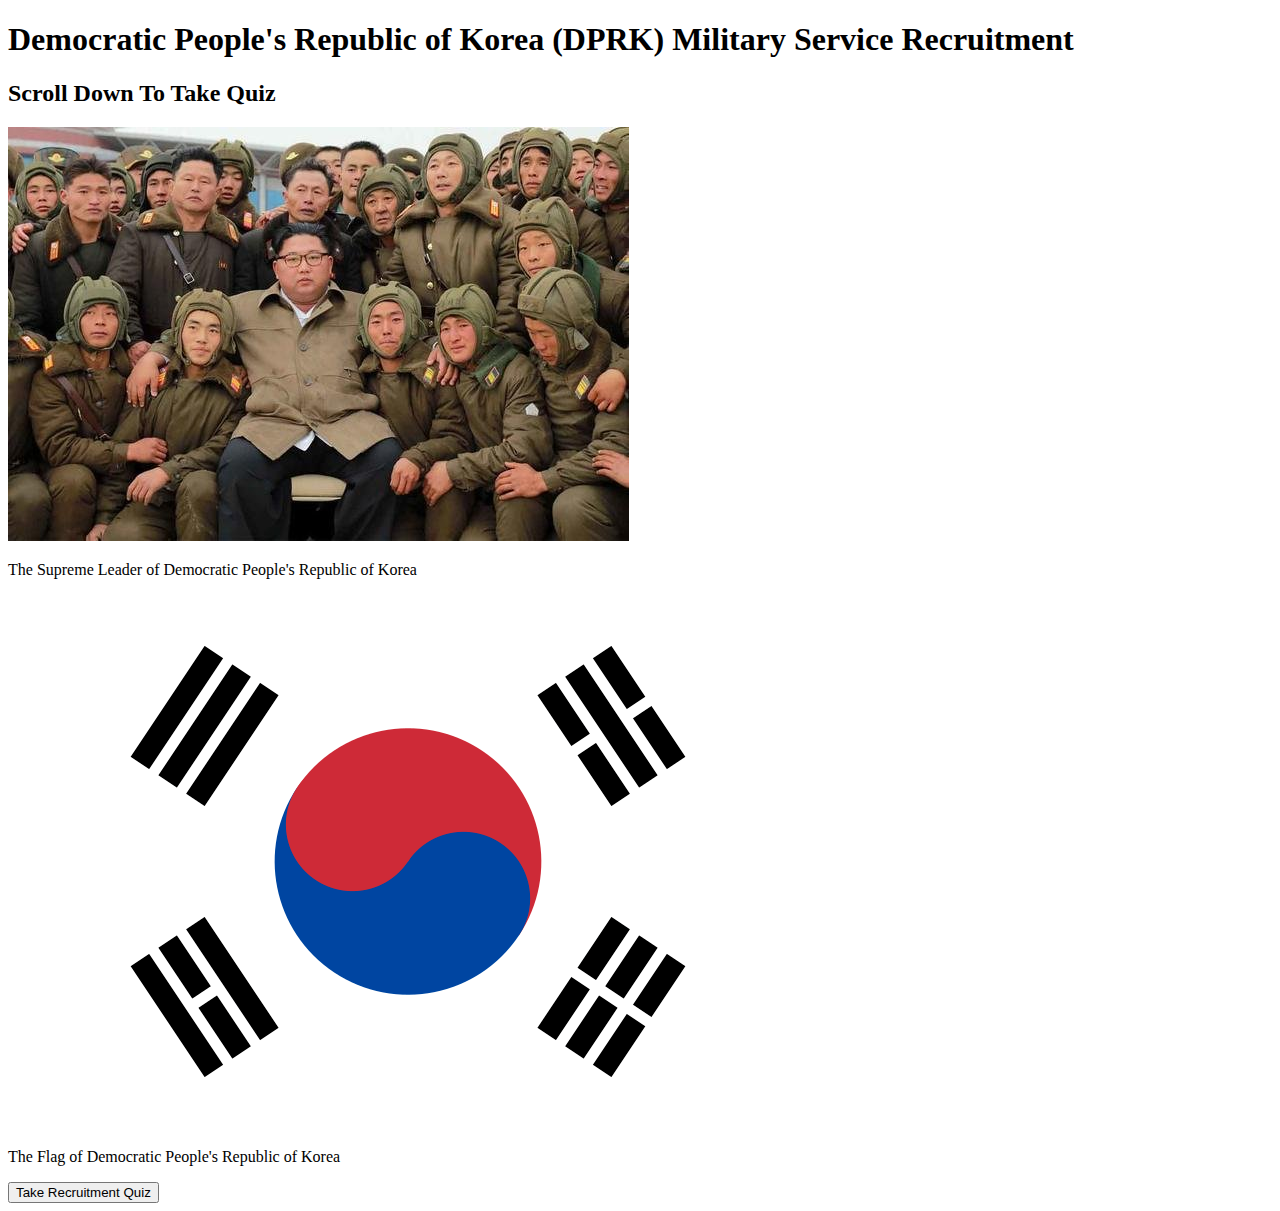
==== Index.html @ fa4bf534 "first commit" ====
<!DOCTYPE html>
<html lang="en">

<head>
    <meta charset="UTF-8">
    <meta http-equiv="X-UA-Compatible" content="IE=edge">
    <meta name="viewport" content="width=device-width, initial-scale=1.0">
    <title>Democratic People's Republic of Korea (DPRK) Military Service Recruitment</title>
    <link rel="stylesheet" href="Indexstyle.css">
</head>

<body>
    <header>
        <h1>Democratic People's Republic of Korea (DPRK) Military Service Recruitment</h1>
    </header>

    <section class="box">
        <h2>Scroll Down To Take Quiz</h2>
        <img src="SupremeLeader.jpg" alt="The Supreme Leader of Democratic People's Republic of Korea">
        <p>The Supreme Leader of Democratic People's Republic of Korea</p>
        <img src="SouthKoreaFlag.png" alt="Democratic People's Republic of Korea Flag">
        <p>The Flag of Democratic People's Republic of Korea</p>
    </section>

    <a href="Quiz.html"><button class="quizlink">
            Take Recruitment Quiz
        </button></a>


</body>

</html>
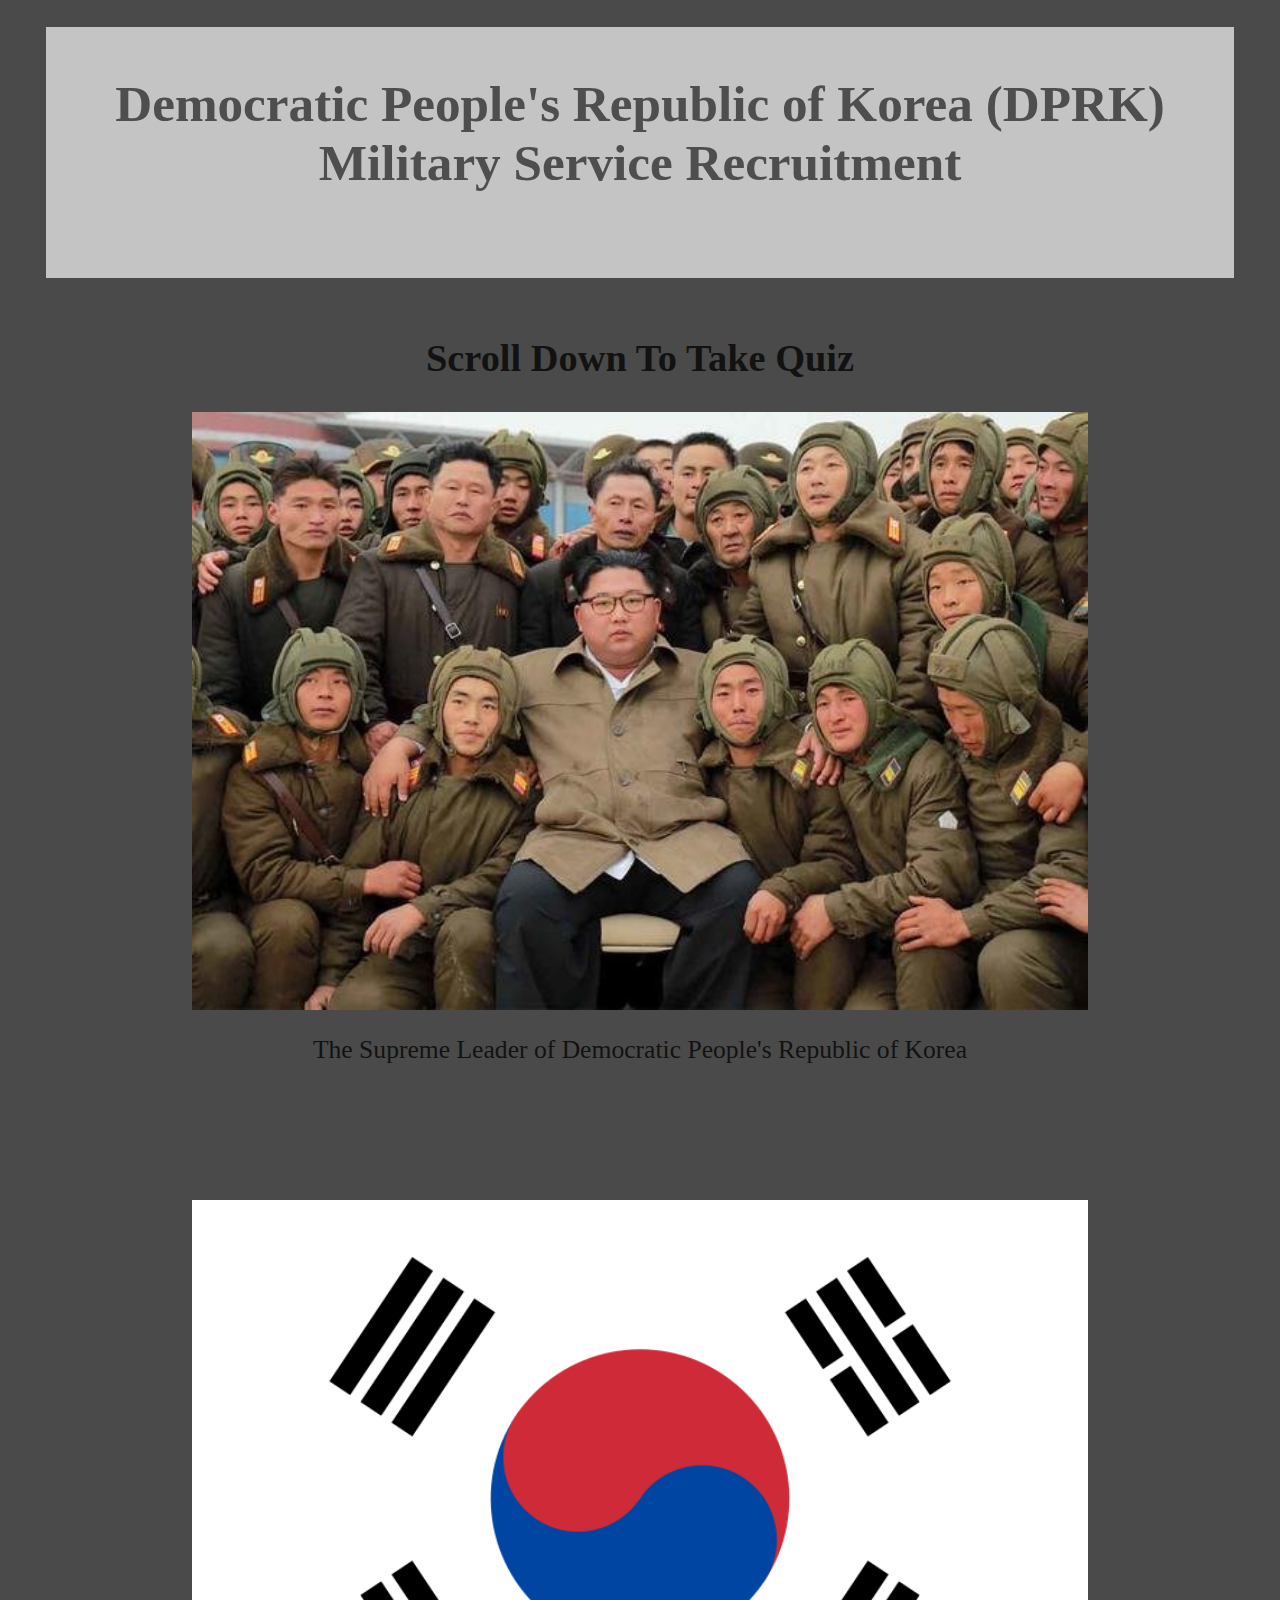
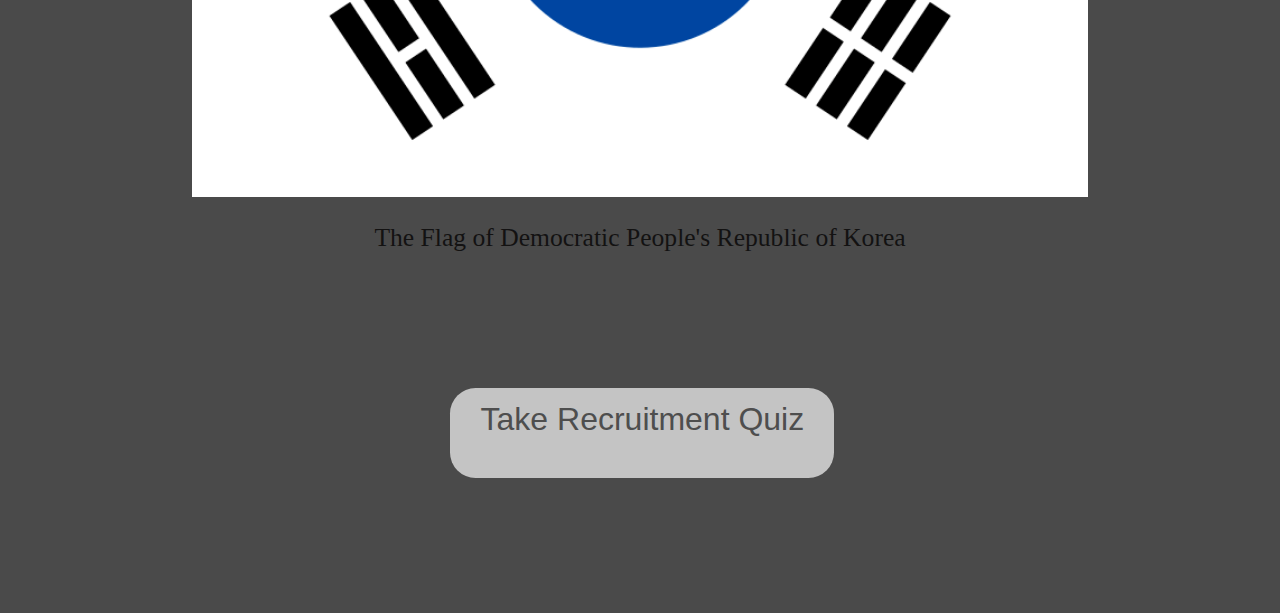
==== commit b03e03c9: "Project" ====
--- a/Index.html
+++ b/Index.html
@@ -6,7 +6,7 @@
     <meta http-equiv="X-UA-Compatible" content="IE=edge">
     <meta name="viewport" content="width=device-width, initial-scale=1.0">
     <title>Democratic People's Republic of Korea (DPRK) Military Service Recruitment</title>
-    <link rel="stylesheet" href="Indexstyle.css">
+    <link rel="stylesheet" href="IndexStyle.css">
 </head>
 
 <body>
--- a/IndexStyle.css
+++ b/IndexStyle.css
@@ -0,0 +1,53 @@
+body {
+  background-color: #4a4a4a;
+  margin-bottom: 15vh;
+}
+
+a{
+    text-decoration: none;
+}
+
+header {
+  padding: 1vmax;
+  text-align: center;
+  font-size: 2vmax;
+  height: 25vh;
+  margin: 3vh 3vw;
+  background-color: #c4c4c4;
+  color: #4e4e4e;
+}
+
+img {
+    width: 70vw;
+}
+
+.box{
+    display: flex;
+    flex-direction:column;
+    align-items: center;
+    font-size: 2vmax;
+    color: #131212;
+}
+
+p{
+    margin-bottom: 15vh;
+}
+
+button{
+    padding: 1vmax;
+    font-size: 2.5vmax;
+    text-align: center;
+    width: 30vw;
+    height: 10vh;
+    margin-left: 35%;
+    background-color: #c4c4c4;
+    color: #4e4e4e;
+    border: 0vmax;
+    border-radius: 2vmax;
+}
+
+.quizlink{
+    display: flex;
+    flex-direction: column;
+    align-items: center;
+}